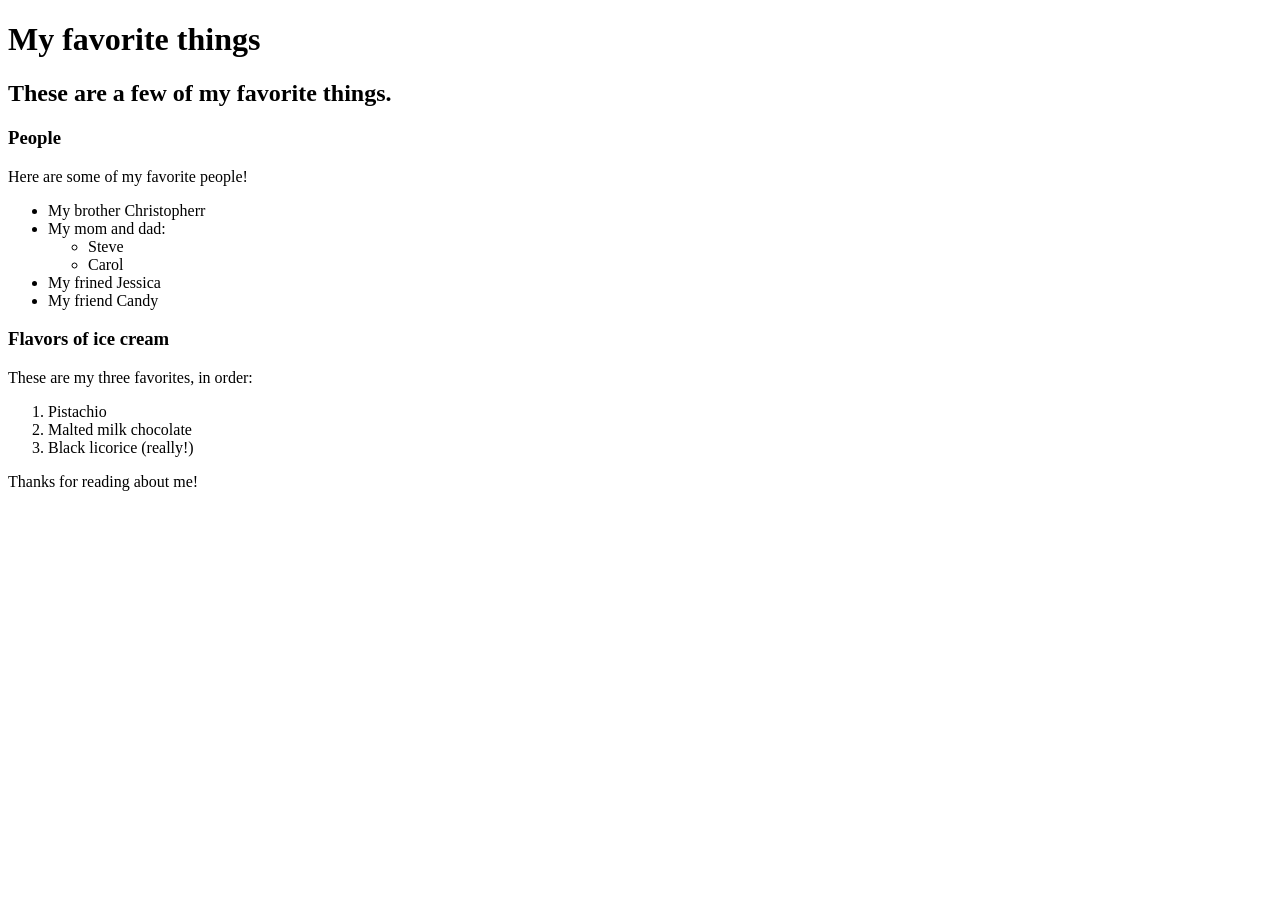
==== favorite-things.html @ c2a38c70 "add web page with info on favorite things" ====
<!DOCTYPE html>
<html>
    <head>
        <title>My favorite things</title>
    </head>
    <body>
        <h1>My favorite things</h1>
        <h2>These are a few of my favorite things.</h2>

        <h3>People</h3>
        <p>Here are some of my favorite people!</p>
        <ul>
            <li>My brother Christopherr</li>
            <li>My mom and dad:
                <ul>
                    <li>Steve</li>
                    <li>Carol</li>
                </ul>
            </li>
            <li>My frined Jessica</li>
            <li>My friend Candy</li>
        </ul>

        <h3>Flavors of ice cream</h3>
        <p>These are my three favorites, in order: </p>
        <ol>
            <li>Pistachio</li>
            <li>Malted milk chocolate</li>
            <li>Black licorice (really!)</li>
        </ol>

        <p>Thanks for reading about me!</p>
    </body>
</html>
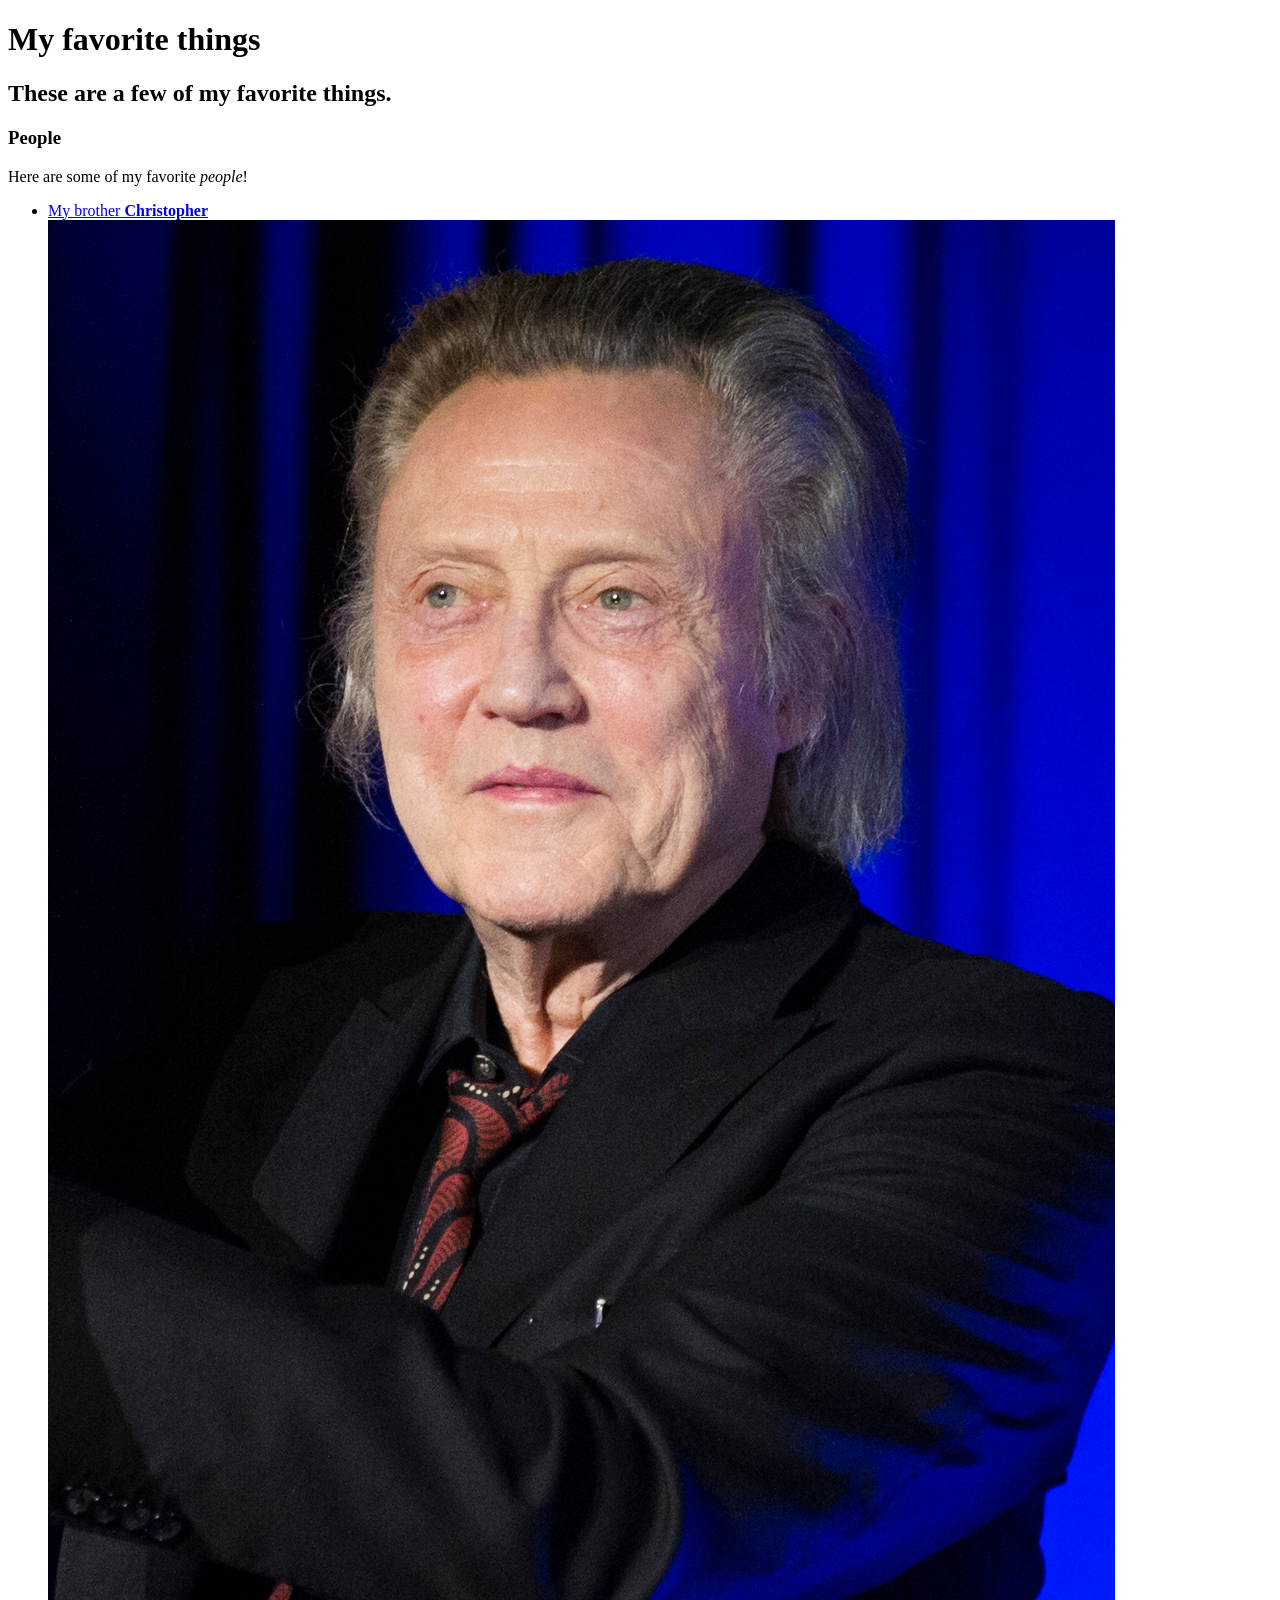
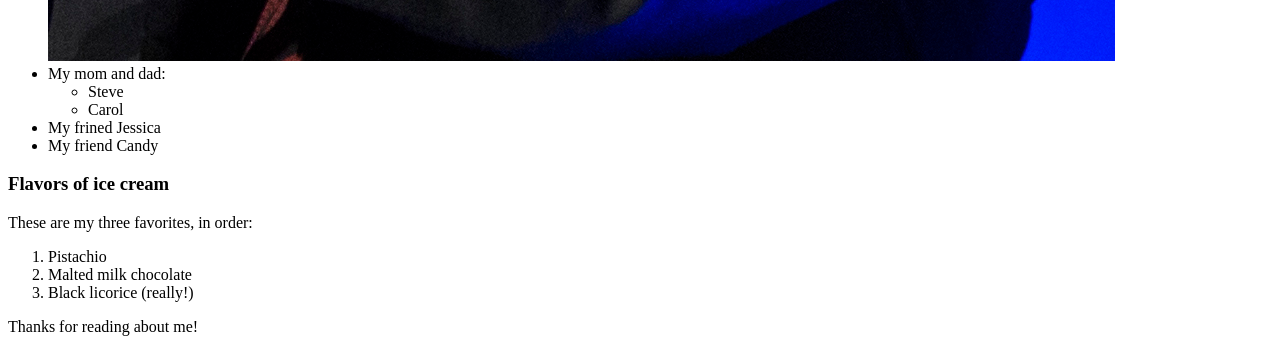
==== commit 9de019ab: "Add html text and photo of Christopher" ====
--- a/favorite-things.html
+++ b/favorite-things.html
@@ -8,9 +8,14 @@
         <h2>These are a few of my favorite things.</h2>
 
         <h3>People</h3>
-        <p>Here are some of my favorite people!</p>
+        <p>Here are some of my favorite <em>people</em>!</p>
         <ul>
-            <li>My brother Christopherr</li>
+            <li>
+                <a href="http://www.example.com/christopher.html">
+                  My brother <strong>Christopher</strong>
+                  <img src="img/christopher.jpeg" alt="A photo of Christopher.">
+                </a>
+            </li>    
             <li>My mom and dad:
                 <ul>
                     <li>Steve</li>
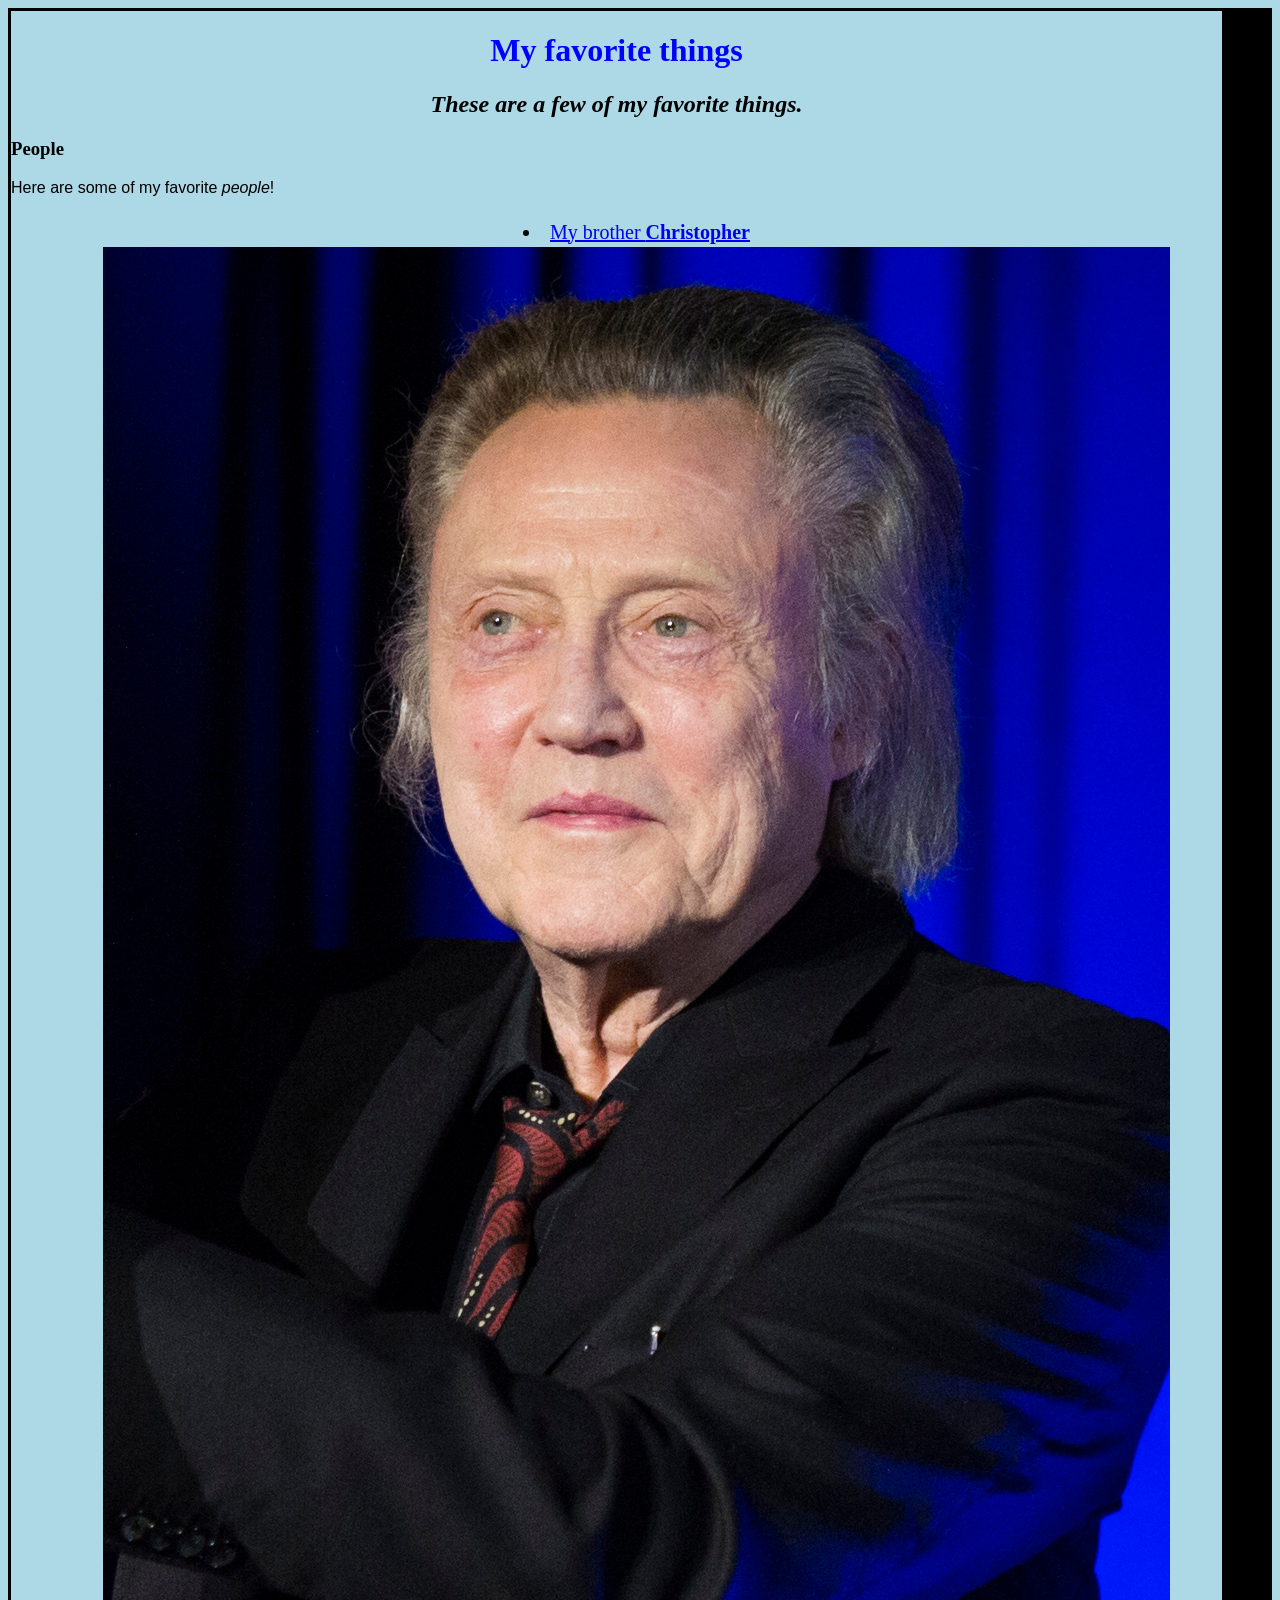
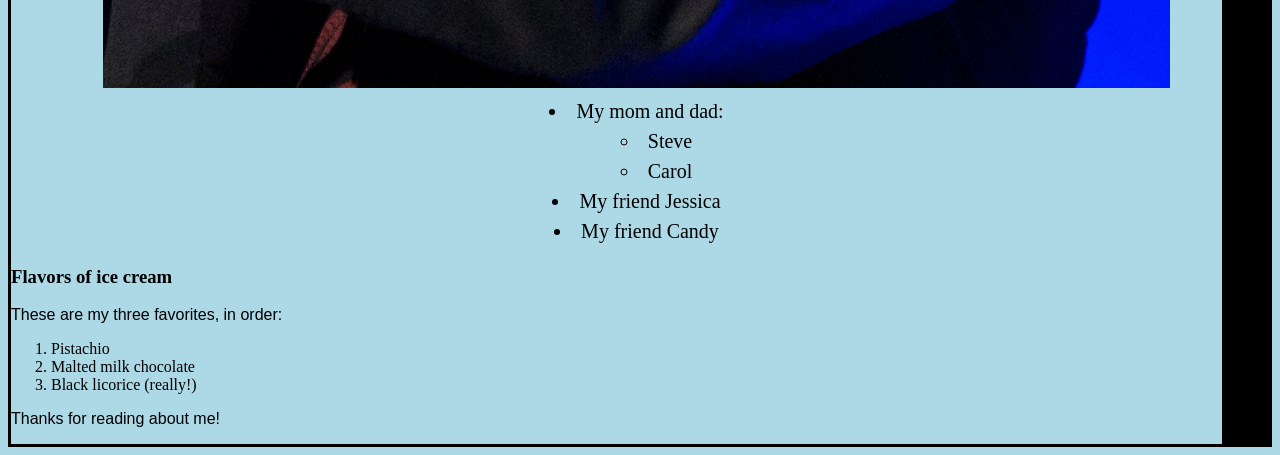
==== commit 15b5f8cd: "add favorite-places html file and updated style sheet" ====
--- a/favorite-things.html
+++ b/favorite-things.html
@@ -1,6 +1,7 @@
 <!DOCTYPE html>
 <html>
     <head>
+        <link href="css/styles.css" rel="stylesheet" type="text/css">
         <title>My favorite things</title>
     </head>
     <body>
@@ -22,7 +23,7 @@
                     <li>Carol</li>
                 </ul>
             </li>
-            <li>My frined Jessica</li>
+            <li>My friend Jessica</li>
             <li>My friend Candy</li>
         </ul>
 
--- a/css/styles.css
+++ b/css/styles.css
@@ -0,0 +1,26 @@
+h1 {
+  color:#0000ff;
+  text-align: center;
+}
+h2 {
+  font-style: italic;
+  text-align: center;
+}
+
+p {
+  font-family: sans-serif;
+}
+
+ul {
+  list-style-position: inside;
+  font-size: 20px;
+  line-height: 30px;
+  text-align: center;
+}
+
+body {
+  background-color: lightblue;
+  border-style: solid;
+  border-right-width: 50px;
+}
+
